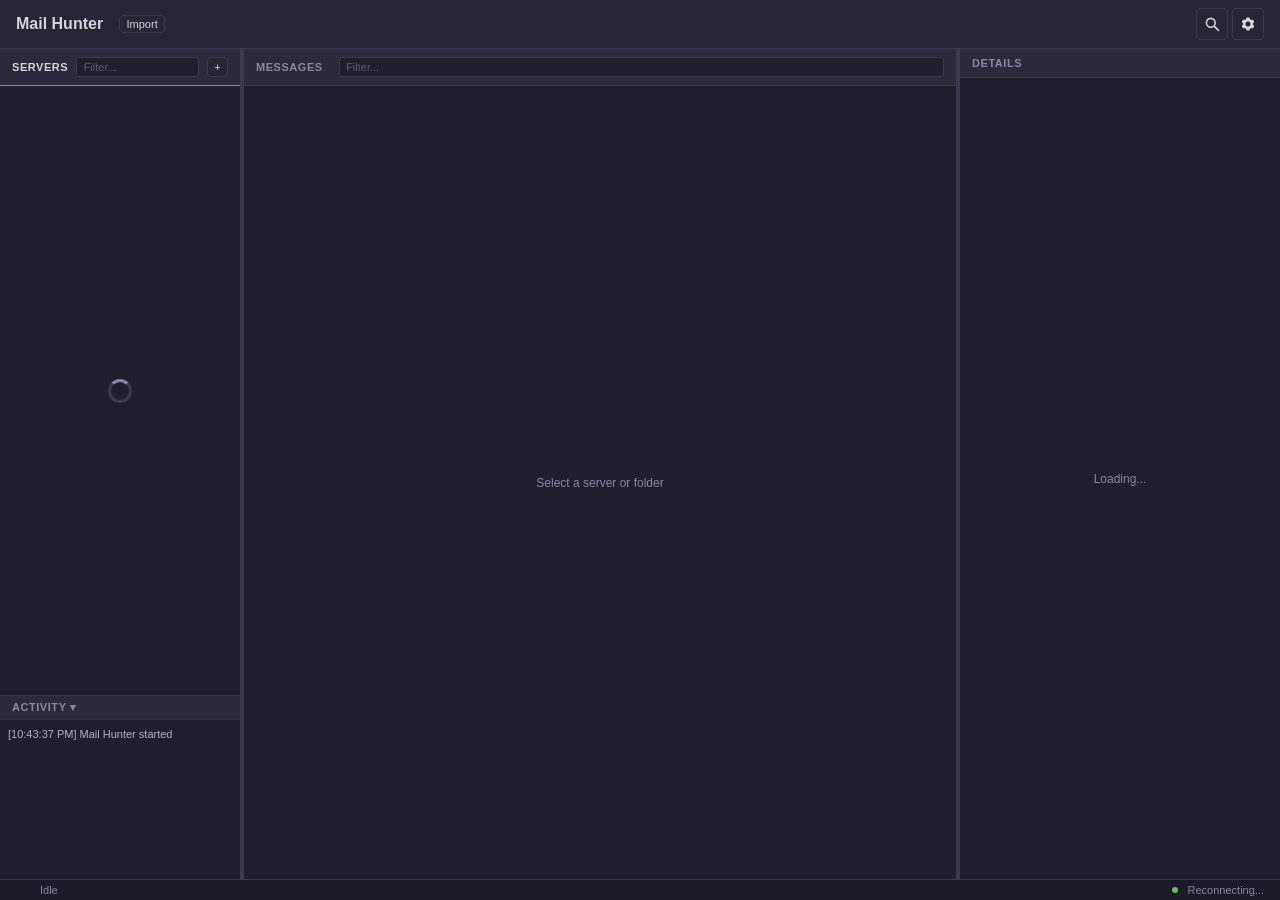
==== static/index.html @ abad1632 "Folder picker + move/copy UI - Folder picker modal for selecting archive destination - Move to / Cop" ====
<!DOCTYPE html>
<html lang="en">
<head>
    <meta charset="UTF-8">
    <meta name="viewport" content="width=device-width, initial-scale=1.0">
    <title>Mail Hunter</title>
    <link rel="stylesheet" href="/static/css/style.css">
</head>
<body>
    <div id="app">
        <!-- Toolbar -->
        <div id="toolbar">
            <h1>Mail Hunter</h1>
            <div class="toolbar-actions">
                <button class="btn btn-sm" id="btn-import" title="Import EML/MBOX">Import</button>
            </div>
            <div class="toolbar-spacer"></div>
            <div class="toolbar-icons">
                <button class="btn btn-icon" id="btn-search" title="Search">
                    <svg viewBox="0 0 20 20" fill="none" stroke="currentColor" stroke-width="2" stroke-linecap="round" stroke-linejoin="round">
                        <circle cx="8.5" cy="8.5" r="5.5"/>
                        <line x1="13" y1="13" x2="18" y2="18"/>
                    </svg>
                </button>
                <button class="btn btn-icon" id="btn-settings" title="Settings">
                    <svg viewBox="0 0 24 24" fill="currentColor">
                        <path fill-rule="evenodd" d="M11.078 2.25c-.917 0-1.699.663-1.85 1.567L9.05 4.889c-.02.12-.115.26-.297.348a7.493 7.493 0 0 0-.986.57c-.166.115-.334.126-.45.083L6.3 5.508a1.875 1.875 0 0 0-2.282.819l-.922 1.597a1.875 1.875 0 0 0 .432 2.385l.84.692c.095.078.17.229.154.43a7.598 7.598 0 0 0 0 1.139c.015.2-.059.352-.153.43l-.841.692a1.875 1.875 0 0 0-.432 2.385l.922 1.597a1.875 1.875 0 0 0 2.282.818l1.019-.382c.115-.043.283-.031.45.082.312.214.641.405.985.57.182.088.277.228.297.35l.178 1.071c.151.904.933 1.567 1.85 1.567h1.844c.916 0 1.699-.663 1.85-1.567l.178-1.072c.02-.12.114-.26.297-.349.344-.165.673-.356.985-.57.167-.114.335-.125.45-.082l1.02.382a1.875 1.875 0 0 0 2.28-.819l.923-1.597a1.875 1.875 0 0 0-.432-2.385l-.84-.692c-.095-.078-.17-.229-.154-.43a7.614 7.614 0 0 0 0-1.139c-.016-.2.059-.352.153-.43l.84-.692c.708-.582.891-1.59.433-2.385l-.922-1.597a1.875 1.875 0 0 0-2.282-.818l-1.02.382c-.114.043-.282.031-.449-.083a7.49 7.49 0 0 0-.985-.57c-.183-.087-.277-.227-.297-.348l-.179-1.072a1.875 1.875 0 0 0-1.85-1.567h-1.843zM12 15.75a3.75 3.75 0 1 0 0-7.5 3.75 3.75 0 0 0 0 7.5z" clip-rule="evenodd"/>
                    </svg>
                </button>
            </div>
        </div>

        <!-- Search panel (toggled) -->
        <div id="search-panel" class="search-panel hidden">
            <div class="search-row">
                <label class="search-label">From</label>
                <input type="text" class="search-input" id="search-from" placeholder="Sender name or address...">
                <label class="search-label">To</label>
                <input type="text" class="search-input" id="search-to" placeholder="Recipient...">
            </div>
            <div class="search-row">
                <label class="search-label">Subject</label>
                <input type="text" class="search-input" id="search-subject" placeholder="Subject...">
                <label class="search-label">Body</label>
                <input type="text" class="search-input" id="search-body" placeholder="Message text...">
            </div>
            <div class="search-row">
                <label class="search-label">Date</label>
                <input type="date" class="search-input search-input-sm" id="search-date-from">
                <span class="search-separator">&ndash;</span>
                <input type="date" class="search-input search-input-sm" id="search-date-to">
                <label class="search-label">Attachment</label>
                <input type="text" class="search-input search-input-sm" id="search-attachment" placeholder="filename...">
                <label class="search-label">Tag</label>
                <input type="text" class="search-input search-input-sm" id="search-tag" placeholder="tag1, tag2...">
            </div>
            <div class="search-row">
                <label class="search-label">Held</label>
                <input type="checkbox" id="search-held">
                <label class="search-label">Duplicates</label>
                <input type="checkbox" id="search-has-dups">
                <label class="search-label">Server</label>
                <select class="search-select" id="search-server">
                    <option value="">All servers</option>
                </select>
                <div class="search-actions">
                    <button class="btn btn-primary" id="search-go">Search</button>
                    <button class="btn" id="search-clear">Clear</button>
                    <button class="btn" id="search-save">Save</button>
                </div>
            </div>
            <div id="saved-searches" class="saved-searches"></div>
        </div>

        <!-- Panels -->
        <div id="panels">
            <!-- Left: mail servers -->
            <div id="server-panel">
                <div class="panel-header">
                    <span class="panel-title">Servers</span>
                    <input type="text" class="panel-filter" id="server-filter" placeholder="Filter...">
                    <button class="btn btn-sm archive-add-btn" id="btn-new-archive" title="New Archive">+</button>
                </div>
                <div class="panel-content" id="server-content" tabindex="0">
                    <div class="empty-state">
                        <span>No servers configured</span>
                        <span class="text-muted">Add one in Settings</span>
                    </div>
                </div>
                <div id="activity-log-toggle" class="activity-log-toggle">Activity &#x25BE;</div>
                <div id="activity-log">
                    <div id="activity-log-list"></div>
                </div>
            </div>

            <div class="panel-resize-handle" id="resize-left"></div>

            <!-- Middle: mail items -->
            <div id="mail-panel">
                <div class="panel-header">
                    <span class="panel-title" id="mail-panel-title">Messages</span>
                    <span class="text-muted" id="mail-count"></span>
                    <input type="text" class="panel-filter" id="mail-filter" placeholder="Filter...">
                </div>
                <div class="panel-content" id="mail-content" tabindex="0">
                    <div class="empty-state">
                        <span>Select a server or folder</span>
                    </div>
                </div>
            </div>

            <div class="panel-resize-handle" id="resize-right"></div>

            <!-- Right: details + tags -->
            <div id="detail-panel">
                <div class="panel-header">
                    <span class="panel-title">Details</span>
                </div>
                <div class="panel-content" id="detail-content" tabindex="0">
                    <div class="empty-state">
                        <span>Select a message</span>
                    </div>
                </div>
            </div>
        </div>

        <!-- Status bar -->
        <div id="status-bar">
            <div id="status-stats"></div>
            <div id="status-activity"></div>
            <div id="status-connection">
                <span class="status-dot"></span>
                <span>Ready</span>
            </div>
        </div>
    </div>

    <!-- Settings modal -->
    <div class="modal-overlay hidden" id="settings-modal">
        <div class="modal-dialog">
            <div class="settings-header">
                <span class="modal-title">Settings</span>
                <button class="btn-close" id="settings-close">&times;</button>
            </div>
            <div id="settings-content"></div>
        </div>
    </div>

    <!-- Import modal -->
    <div class="modal-overlay hidden" id="import-modal">
        <div class="modal-dialog">
            <div class="settings-header">
                <span class="modal-title">Import Mail</span>
                <button class="btn-close" id="import-close">&times;</button>
            </div>
            <div id="import-content">
                <div class="settings-section">
                    <div class="settings-row">
                        <div class="import-dropzone" id="import-dropzone">
                            <span class="text-muted">Drag &amp; drop files here, or click to browse</span>
                            <input type="file" id="import-file-input" multiple hidden>
                        </div>
                        <div id="import-file-list" class="import-file-list"></div>
                    </div>
                    <div class="settings-row">
                        <button class="btn btn-primary" id="import-go" disabled>Import</button>
                        <span class="text-muted" id="import-status"></span>
                    </div>
                </div>
            </div>
        </div>
    </div>

    <!-- Prompt dialog -->
    <div class="modal-overlay hidden" id="prompt-modal">
        <div class="modal-dialog modal-dialog-sm">
            <div class="settings-header">
                <span class="modal-title" id="prompt-title">Input</span>
            </div>
            <div class="confirm-body">
                <p id="prompt-message"></p>
                <input type="text" class="modal-input" id="prompt-input" style="width:100%">
                <div class="confirm-actions" style="margin-top:0.75rem">
                    <button class="btn btn-sm" id="prompt-cancel">Cancel</button>
                    <button class="btn btn-sm btn-primary" id="prompt-ok">Save</button>
                </div>
            </div>
        </div>
    </div>

    <!-- Confirm dialog -->
    <div class="modal-overlay hidden" id="confirm-modal">
        <div class="modal-dialog modal-dialog-sm">
            <div class="settings-header">
                <span class="modal-title" id="confirm-title">Confirm</span>
            </div>
            <div class="confirm-body">
                <p id="confirm-message"></p>
                <div class="confirm-actions">
                    <button class="btn btn-sm" id="confirm-cancel">Cancel</button>
                    <button class="btn btn-sm btn-danger" id="confirm-ok">Delete</button>
                </div>
            </div>
        </div>
    </div>

    <!-- Folder picker dialog -->
    <div class="modal-overlay hidden" id="folder-picker-modal">
        <div class="modal-dialog modal-dialog-sm">
            <div class="settings-header">
                <span class="modal-title" id="folder-picker-title">Select Folder</span>
                <button class="btn-close" id="folder-picker-close">&times;</button>
            </div>
            <div class="folder-picker-body">
                <div id="folder-picker-list" class="folder-picker-list"></div>
            </div>
        </div>
    </div>

    <!-- Message preview dialog -->
    <div class="modal-overlay hidden" id="preview-modal">
        <div class="modal-dialog modal-dialog-lg">
            <div class="settings-header">
                <span class="modal-title" id="preview-title"></span>
                <div class="preview-toggle hidden" id="preview-toggle">
                    <button class="btn btn-sm active" id="preview-btn-html">HTML</button>
                    <button class="btn btn-sm" id="preview-btn-text">Text</button>
                    <button class="btn btn-sm" id="preview-btn-raw">Raw</button>
                </div>
                <button class="btn-close" id="preview-close">&times;</button>
            </div>
            <div class="preview-headers" id="preview-headers"></div>
            <div class="preview-body hidden" id="preview-body"></div>
            <div class="preview-body preview-raw hidden" id="preview-raw"></div>
            <iframe class="preview-iframe hidden" id="preview-iframe" sandbox=""></iframe>
        </div>
    </div>

    <!-- About dialog -->
    <div id="about-modal" class="modal-overlay hidden">
        <div class="modal-dialog about-dialog">
            <div id="about-content"></div>
            <div class="modal-actions">
                <button class="btn" id="about-close">Close</button>
            </div>
        </div>
    </div>

    <!-- Drag-drop overlay -->
    <div id="drop-overlay" class="drop-overlay hidden">
        <div class="drop-overlay-label">Drop to import</div>
    </div>

    <script type="module" src="/static/js/app.js"></script>
</body>
</html>
---- static/css/style.css ----
*, *::before, *::after {
    box-sizing: border-box;
    margin: 0;
    padding: 0;
}

:root {
    /* Surfaces */
    --color-bg: #1e1e2e;
    --color-surface: #252536;
    --color-surface-raised: #2a2a3c;
    --color-surface-hover: #32324a;
    --color-surface-active: #2e2e42;

    /* Borders */
    --color-border: #3a3a4e;
    --color-border-subtle: #2e2e42;
    --color-border-hover: #5b8def;

    /* Text */
    --color-text: #d4d4d8;
    --color-text-muted: #8888a0;
    --color-text-secondary: #a0a0b8;
    --color-text-dim: #b0b0c8;
    --color-text-bright: #ffffff;
    --color-text-placeholder: #5a5a70;

    /* Interactive */
    --color-primary: #5b8def;
    --color-primary-hover: #7aa5ff;
    --color-selected: #2a3a5e;

    /* Status */
    --color-statusbar-bg: #1a1a28;
    --color-status-ok: #60c060;
    --color-status-warn: #e8c840;
    --color-status-error: #ff6b6b;
    /* Tags */
    --color-tag-bg: #1a2a3a;
    --color-tag-text: #60c0d0;

    /* Typography */
    --font-family: -apple-system, BlinkMacSystemFont, 'Segoe UI', Roboto, sans-serif;
    --font-size-base: 0.8125rem;
    --font-size-xs: 0.625rem;
    --font-size-sm: 0.6875rem;
    --font-size-md: 0.75rem;
    --font-size-lg: 0.9375rem;
    --font-size-xl: 1rem;
    --font-weight-normal: 400;
    --font-weight-semibold: 600;
    --font-weight-bold: 700;
}

body {
    font-family: var(--font-family);
    font-size: var(--font-size-base);
    background: var(--color-bg);
    color: var(--color-text);
    height: 100vh;
    overflow: hidden;
}

/* ── Layout ─────────────────────────────────────────── */

#app {
    display: flex;
    flex-direction: column;
    height: 100vh;
}

#toolbar {
    display: flex;
    align-items: center;
    gap: 1rem;
    padding: 0.5rem 1rem;
    background: var(--color-surface);
    border-bottom: 1px solid var(--color-border);
    flex-shrink: 0;
}

#toolbar h1 {
    font-size: var(--font-size-xl);
    font-weight: var(--font-weight-semibold);
    white-space: nowrap;
    cursor: pointer;
}

.toolbar-actions {
    display: flex;
    gap: 0.5rem;
}

.toolbar-spacer {
    flex: 1;
}

.toolbar-icons {
    display: flex;
    gap: 0.25rem;
    align-items: center;
}

.btn-icon.btn-active {
    background: transparent;
    border-color: var(--color-primary);
    color: var(--color-primary);
}

#panels {
    display: flex;
    flex: 1;
    overflow: hidden;
}

/* ── Panels ─────────────────────────────────────────── */

#server-panel {
    width: 240px;
    min-width: 180px;
    overflow: hidden;
    display: flex;
    flex-direction: column;
    flex-shrink: 0;
}

#mail-panel {
    flex: 1;
    overflow: hidden;
    display: flex;
    flex-direction: column;
    min-width: 200px;
}

#detail-panel {
    width: 320px;
    min-width: 240px;
    overflow: hidden;
    display: flex;
    flex-direction: column;
    flex-shrink: 0;
}

.panel-header {
    display: flex;
    align-items: center;
    gap: 0.5rem;
    padding: 0.5rem 0.75rem;
    font-size: var(--font-size-sm);
    font-weight: var(--font-weight-semibold);
    text-transform: uppercase;
    letter-spacing: 0.05em;
    color: var(--color-text-muted);
    background: var(--color-surface-raised);
    border-bottom: 1px solid var(--color-border);
    flex-shrink: 0;
}

.panel-header .panel-title {
    white-space: nowrap;
}

.panel-filter {
    flex: 1;
    min-width: 0;
    padding: 0.2rem 0.4rem;
    border: 1px solid var(--color-border);
    border-radius: 3px;
    background: var(--color-bg);
    color: var(--color-text);
    font-size: var(--font-size-sm);
    font-weight: var(--font-weight-normal);
}

.panel-filter::placeholder {
    color: var(--color-text-placeholder);
}

.panel-filter:focus {
    outline: none;
    border-color: var(--color-primary);
}

.panel-content {
    flex: 1;
    overflow-y: auto;
}

.panel-content:focus {
    outline: none;
}

.panel-focused > .panel-header {
    border-bottom-color: var(--color-primary);
    color: var(--color-text);
}

.archive-add-btn {
    padding: 0 0.4rem;
    font-size: 1rem;
    line-height: 1.2;
    flex-shrink: 0;
}

.archive-folder-btn {
    padding: 0 0.3rem;
    font-size: 0.75rem;
    line-height: 1;
    opacity: 0;
    transition: opacity 0.15s;
    flex-shrink: 0;
    margin-left: auto;
}

.server-item:hover .archive-folder-btn {
    opacity: 1;
}

/* ── Activity log ───────────────────────────────────── */

.activity-log-toggle {
    padding: 0.3rem 0.75rem;
    font-size: var(--font-size-sm);
    font-weight: var(--font-weight-semibold);
    text-transform: uppercase;
    letter-spacing: 0.05em;
    color: var(--color-text-muted);
    background: var(--color-surface-raised);
    border-top: 1px solid var(--color-border);
    cursor: pointer;
    flex-shrink: 0;
}

.activity-log-toggle:hover {
    color: var(--color-text);
}

#activity-log {
    display: flex;
    flex-direction: column;
    height: 160px;
    flex-shrink: 0;
    border-top: 1px solid var(--color-border-subtle);
    overflow: hidden;
}

#activity-log.collapsed {
    display: none;
}

#activity-log-list {
    flex: 1;
    overflow-y: auto;
    padding: 0.3rem 0.5rem;
    font-size: var(--font-size-sm);
}

.activity-entry {
    padding: 0.15rem 0;
    color: var(--color-text-dim);
    line-height: 1.35;
}

/* ── Resize handles ─────────────────────────────────── */

.panel-resize-handle {
    width: 4px;
    cursor: col-resize;
    background: var(--color-border);
    flex-shrink: 0;
}

.panel-resize-handle:hover,
.panel-resize-handle.dragging {
    background: var(--color-primary);
}

/* ── Status bar ─────────────────────────────────────── */

#status-bar {
    display: flex;
    align-items: center;
    gap: 1.5rem;
    padding: 0.25rem 1rem;
    background: var(--color-statusbar-bg);
    border-top: 1px solid var(--color-border);
    font-size: var(--font-size-sm);
    color: var(--color-text-muted);
    flex-shrink: 0;
}

#status-bar .status-dot {
    width: 6px;
    height: 6px;
    border-radius: 50%;
    background: var(--color-status-ok);
    display: inline-block;
}

#status-bar .status-dot.disconnected {
    background: var(--color-status-error);
}

#status-stats {
    display: flex;
    align-items: center;
    gap: 0.25rem;
    white-space: nowrap;
}

#status-stats strong {
    color: var(--color-text);
}

#status-activity {
    flex: 1;
    display: flex;
    align-items: center;
    gap: 0.5rem;
}

.status-idle {
    color: var(--color-text-muted);
}

.status-sync-text {
    color: var(--color-status-warn);
}

.status-cancel-btn {
    font-size: var(--font-size-xs);
    padding: 0.1rem 0.3rem;
}

#status-connection {
    display: flex;
    align-items: center;
    gap: 0.3rem;
}

/* ── Buttons ────────────────────────────────────────── */

.btn {
    padding: 0.35rem 0.75rem;
    border: 1px solid var(--color-border);
    border-radius: 4px;
    background: var(--color-surface);
    color: var(--color-text);
    font-size: var(--font-size-base);
    cursor: pointer;
    white-space: nowrap;
}

.btn:hover {
    background: var(--color-surface-hover);
    border-color: var(--color-border-hover);
}

.btn:disabled {
    opacity: 0.4;
    cursor: default;
    pointer-events: none;
}

.btn-primary {
    background: var(--btn-primary-bg, var(--color-primary));
    border-color: var(--color-primary);
    color: var(--btn-primary-text, #fff);
}

.btn-primary:hover {
    background: var(--btn-primary-bg-hover, var(--color-primary-hover));
    border-color: var(--color-primary-hover);
}

.btn-danger {
    background: var(--color-status-error);
    border-color: var(--color-status-error);
    color: #fff;
}

.btn-danger:hover {
    background: var(--color-status-error);
    border-color: var(--color-status-error);
    filter: brightness(1.2);
}

.btn-sm {
    padding: 0.15rem 0.4rem;
    font-size: var(--font-size-sm);
}

.btn-icon {
    display: flex;
    align-items: center;
    justify-content: center;
    width: 2rem;
    height: 2rem;
    padding: 0;
}

.btn-icon svg {
    width: 1rem;
    height: 1rem;
}

/* ── Server tree ────────────────────────────────────── */

.server-item {
    display: flex;
    align-items: flex-start;
    gap: 0.35rem;
    padding: 0.25rem 0.5rem;
    cursor: pointer;
}

.server-item:hover {
    background: var(--color-surface-active);
}

.server-item.selected {
    background: var(--color-selected);
}

.server-item.offline {
    opacity: 0.45;
}

.server-toggle {
    font-size: var(--font-size-xs);
    color: var(--color-text-muted);
    width: 0.75rem;
    flex-shrink: 0;
    cursor: pointer;
    text-align: center;
}

.server-toggle:hover {
    color: var(--color-text);
}

.server-toggle-spacer {
    width: 0.75rem;
    flex-shrink: 0;
}

.folder-toggle {
    font-size: var(--font-size-xs);
    color: var(--color-text-muted);
    width: 0.75rem;
    flex-shrink: 0;
    cursor: pointer;
    text-align: center;
    display: inline-block;
    margin-right: 0.15rem;
}

.folder-toggle:hover {
    color: var(--color-text);
}

.server-label {
    flex: 1;
    min-width: 0;
    overflow: hidden;
    text-overflow: ellipsis;
    white-space: nowrap;
}

.server-summary {
    display: block;
    font-size: var(--font-size-xs);
    color: var(--color-text-muted);
    white-space: nowrap;
}

.sync-badge {
    font-size: var(--font-size-xs);
    padding: 0.1rem 0.35rem;
    border-radius: 3px;
    background: var(--color-status-warn);
    color: #000;
    white-space: nowrap;
}

.cancelling-badge {
    background: var(--color-status-error);
    color: #fff;
}

.queued-badge {
    background: var(--color-primary);
    color: #fff;
    cursor: pointer;
}

.queued-badge:hover {
    filter: brightness(1.2);
}

.server-badge {
    font-size: var(--font-size-xs);
    padding: 0.1rem 0.35rem;
    border-radius: 3px;
    white-space: nowrap;
}

.server-badge.connected {
    background: #1a2a1a;
    color: var(--color-status-ok);
}

.server-badge.error {
    background: #3a2020;
    color: var(--color-status-error);
}

.folder-item {
    display: flex;
    align-items: center;
    gap: 0.35rem;
    padding: 0.2rem 0.5rem 0.2rem 1.5rem;
    cursor: pointer;
    font-size: var(--font-size-md);
    color: var(--color-text-secondary);
}

.folder-item:hover {
    background: var(--color-surface-active);
}

.folder-item.selected {
    background: var(--color-selected);
}

.folder-count {
    margin-left: auto;
    font-size: var(--font-size-xs);
    color: var(--color-text-muted);
}

/* ── Mail table ─────────────────────────────────────── */

.mail-table {
    width: 100%;
    border-collapse: collapse;
    table-layout: fixed;
}

.mail-table th {
    position: sticky;
    top: 0;
    background: var(--color-surface-raised);
    text-align: left;
    padding: 0.4rem 0.75rem;
    font-weight: var(--font-weight-semibold);
    font-size: var(--font-size-sm);
    text-transform: uppercase;
    letter-spacing: 0.03em;
    color: var(--color-text-muted);
    border-bottom: 1px solid var(--color-border);
    cursor: pointer;
    white-space: nowrap;
}

.col-resize-handle {
    position: absolute;
    right: -2px;
    top: 0;
    width: 5px;
    height: 100%;
    cursor: col-resize;
    z-index: 1;
}

.col-resize-handle:hover,
.col-resize-handle.dragging {
    background: var(--color-primary);
}

.mail-table th:hover {
    color: var(--color-text-dim);
}

.mail-table th.sort-active {
    color: var(--color-text);
}

.mail-table td {
    padding: 0.3rem 0.75rem;
    border-bottom: 1px solid var(--color-border-subtle);
    white-space: nowrap;
    overflow: hidden;
    text-overflow: ellipsis;
}

.mail-table {
    -webkit-user-select: none;
    user-select: none;
}

.mail-table tr:hover {
    background: var(--color-surface-active);
    cursor: pointer;
}

.mail-table tr.selected {
    background: var(--color-selected);
}

.mail-table tr.unread {
    font-weight: var(--font-weight-semibold);
}

.mail-table .col-check {
    text-align: center;
}

.mail-table .col-check input[type="checkbox"] {
    margin: 0;
    cursor: pointer;
}

.mail-table td.col-check {
    overflow: visible;
    text-overflow: clip;
}

.mail-table tr.held {
    background: rgba(255, 80, 80, 0.08);
}

.mail-table tr.held:hover {
    background: rgba(255, 80, 80, 0.14);
}

.mail-table tr.held.selected {
    background: rgba(255, 80, 80, 0.12);
}

.hold-indicator {
    color: var(--color-status-error);
    font-size: var(--font-size-xs);
    margin-right: 0.25rem;
    opacity: 0.8;
}

.hold-badge {
    font-size: var(--font-size-xs);
    font-weight: var(--font-weight-semibold);
    padding: 0.1rem 0.4rem;
    border-radius: 3px;
    background: rgba(255, 107, 107, 0.15);
    color: var(--color-status-error);
    letter-spacing: 0.03em;
    vertical-align: middle;
    margin-left: 0.4rem;
}

.dup-indicator {
    color: var(--color-status-warn);
    font-size: var(--font-size-xs);
    margin-right: 0.25rem;
    opacity: 0.8;
}

.dup-badge {
    font-size: var(--font-size-xs);
    font-weight: var(--font-weight-semibold);
    padding: 0.1rem 0.4rem;
    border-radius: 3px;
    background: rgba(232, 200, 64, 0.15);
    color: var(--color-status-warn);
    letter-spacing: 0.03em;
    vertical-align: middle;
    margin-left: 0.4rem;
}

.mail-table .col-size {
    text-align: right;
}

.mail-table .col-attachments {
    text-align: center;
}

.sort-indicator { display: inline-flex; align-items: center; margin-left: 0.25rem; vertical-align: middle; }

.paging-bar { display: flex; align-items: center; justify-content: center; gap: 0.5rem; padding: 0.35rem 0.75rem; border-top: 1px solid var(--color-border); background: var(--color-surface-raised); flex-shrink: 0; }
.paging-info { font-size: var(--font-size-sm); color: var(--color-text); font-weight: var(--font-weight-semibold); }
.paging-total { font-size: var(--font-size-sm); color: var(--color-text-muted); margin-left: 0.25rem; }

/* ── Detail panel ───────────────────────────────────── */

.detail-section {
    padding: 0.75rem;
    border-bottom: 1px solid var(--color-border-subtle);
}

.detail-section:last-child {
    border-bottom: none;
}

.detail-section h3 {
    font-size: var(--font-size-sm);
    font-weight: var(--font-weight-semibold);
    text-transform: uppercase;
    letter-spacing: 0.03em;
    color: var(--color-text-muted);
    margin-bottom: 0.5rem;
}

.detail-btn-group {
    display: flex;
    gap: 0.5rem;
    flex-wrap: wrap;
}

.detail-subject {
    font-size: var(--font-size-lg);
    font-weight: var(--font-weight-semibold);
    word-break: break-word;
    line-height: 1.3;
}

.detail-location {
    font-size: var(--font-size-sm);
    color: var(--color-text-muted);
    margin-top: 0.25rem;
}

.breadcrumb-link {
    cursor: pointer;
    color: var(--color-text-muted);
}

.breadcrumb-link:hover {
    color: var(--color-primary);
}

.detail-field {
    display: flex;
    gap: 0.75rem;
    padding: 0.2rem 0;
}

.detail-field .label {
    color: var(--color-text-muted);
    width: 5rem;
    flex-shrink: 0;
}

.detail-field .value {
    color: var(--color-text);
    word-break: break-all;
}

/* ── Multi-select detail ────────────────────────────── */

.multi-select-header {
    font-size: var(--font-size-lg);
    font-weight: var(--font-weight-semibold);
    word-break: break-word;
    line-height: 1.3;
}

.multi-select-size {
    font-size: var(--font-size-sm);
    color: var(--color-text-muted);
    margin-top: 0.25rem;
}

.multi-select-list {
    max-height: 200px;
    overflow-y: auto;
    display: flex;
    flex-direction: column;
    gap: 0.15rem;
}

.multi-select-item {
    font-size: var(--font-size-sm);
    padding: 0.2rem 0;
    border-bottom: 1px solid var(--color-border-subtle);
    line-height: 1.3;
}

.multi-select-item .ms-subject {
    color: var(--color-text);
    overflow: hidden;
    text-overflow: ellipsis;
    white-space: nowrap;
}

.multi-select-item .ms-from {
    color: var(--color-text-muted);
    font-size: var(--font-size-xs);
}

/* ── Tags ───────────────────────────────────────────── */

.tag-list {
    display: flex;
    flex-wrap: wrap;
    gap: 0.3rem;
}

.tag {
    font-size: var(--font-size-sm);
    padding: 0.15rem 0.5rem;
    border-radius: 3px;
    background: var(--color-tag-bg);
    color: var(--color-tag-text);
    display: flex;
    align-items: center;
    gap: 0.25rem;
}

.tag .tag-remove {
    cursor: pointer;
    opacity: 0.6;
    font-size: var(--font-size-xs);
}

.tag .tag-remove:hover {
    opacity: 1;
}

.tag-input-row {
    display: flex;
    gap: 0.3rem;
    margin-top: 0.4rem;
}

.tag-input {
    flex: 1;
    padding: 0.2rem 0.4rem;
    border: 1px solid var(--color-border);
    border-radius: 3px;
    background: var(--color-bg);
    color: var(--color-text);
    font-size: var(--font-size-sm);
}

.tag-input:focus {
    outline: none;
    border-color: var(--color-primary);
}

.tag-input::placeholder {
    color: var(--color-text-placeholder);
}

/* ── Attachments ────────────────────────────────────── */

.attachment-list {
    display: flex;
    flex-direction: column;
    gap: 0.25rem;
}

.attachment-item {
    display: flex;
    align-items: center;
    gap: 0.35rem;
    padding: 0.2rem 0.4rem;
    border-radius: 3px;
    font-size: var(--font-size-md);
    color: var(--color-text-secondary);
    cursor: pointer;
    min-width: 0;
}

.attachment-item .attachment-name {
    overflow: hidden;
    text-overflow: ellipsis;
    white-space: nowrap;
    min-width: 0;
}

.attachment-item:hover {
    background: var(--color-surface-hover);
}

.attachment-size {
    margin-left: auto;
    font-size: var(--font-size-xs);
    color: var(--color-text-muted);
    white-space: nowrap;
    flex-shrink: 0;
}

/* ── Empty states ───────────────────────────────────── */

.empty-state {
    display: flex;
    flex-direction: column;
    align-items: center;
    justify-content: center;
    height: 100%;
    color: var(--color-text-muted);
    font-size: var(--font-size-md);
    gap: 0.5rem;
    padding: 2rem;
    text-align: center;
}

.spinner {
    width: 24px;
    height: 24px;
    border: 3px solid var(--color-border);
    border-top-color: var(--color-accent);
    border-radius: 50%;
    animation: spin 0.8s linear infinite;
}

@keyframes spin {
    to { transform: rotate(360deg); }
}

/* ── Modal ──────────────────────────────────────────── */

.modal-overlay {
    position: fixed;
    inset: 0;
    background: rgba(0, 0, 0, 0.7);
    display: flex;
    align-items: center;
    justify-content: center;
    z-index: 100;
}

.modal-overlay.hidden {
    display: none;
}

.modal-dialog {
    background: var(--color-surface);
    border: 1px solid var(--color-border);
    border-radius: 6px;
    padding: 1.25rem;
    width: 400px;
    max-width: 90vw;
    display: flex;
    flex-direction: column;
    gap: 0.75rem;
}

.modal-title {
    font-size: var(--font-size-lg);
    font-weight: var(--font-weight-semibold);
    color: var(--color-text-bright);
}

.modal-field {
    display: flex;
    flex-direction: column;
    gap: 0.25rem;
}

.modal-label {
    font-size: var(--font-size-sm);
    font-weight: var(--font-weight-semibold);
    color: var(--color-text-muted);
}

.modal-input {
    padding: 0.4rem 0.5rem;
    border: 1px solid var(--color-border);
    border-radius: 3px;
    background: var(--color-bg);
    color: var(--color-text);
    font-size: var(--font-size-base);
}

.modal-input:focus {
    outline: none;
    border-color: var(--color-primary);
}

.modal-actions {
    display: flex;
    justify-content: flex-end;
    gap: 0.5rem;
    margin-top: 0.25rem;
}

/* ── Search panel ───────────────────────────────────── */

.search-panel {
    padding: 0.5rem 1rem;
    background: var(--color-surface);
    border-bottom: 1px solid var(--color-border);
    display: flex;
    flex-direction: column;
    gap: 0.4rem;
    flex-shrink: 0;
}

.search-row {
    display: flex;
    align-items: center;
    gap: 0.5rem;
}

.search-input,
.search-select {
    padding: 0.3rem 0.5rem;
    border: 1px solid var(--color-border);
    border-radius: 3px;
    background: var(--color-bg);
    color: var(--color-text);
    font-size: var(--font-size-base);
}

.search-input {
    flex: 1;
}

.search-input-sm {
    flex: 0 1 8rem;
}

.search-input:focus,
.search-select:focus {
    outline: none;
    border-color: var(--color-primary);
}

.search-input::placeholder {
    color: var(--color-text-placeholder);
}

.search-label {
    font-size: var(--font-size-sm);
    font-weight: var(--font-weight-semibold);
    color: var(--color-text-muted);
    width: 5rem;
    text-align: right;
    flex-shrink: 0;
}

.search-separator {
    color: var(--color-text-muted);
}

.search-actions {
    display: flex;
    gap: 0.4rem;
    margin-left: auto;
}

.saved-searches {
    display: flex;
    flex-wrap: wrap;
    gap: 0.3rem;
    padding: 0 1rem 0.4rem;
}

.saved-searches:empty {
    display: none;
}

.saved-search-item {
    font-size: var(--font-size-sm);
    padding: 0.15rem 0.5rem;
    border-radius: 3px;
    background: var(--color-tag-bg);
    color: var(--color-tag-text);
    display: inline-flex;
    align-items: center;
    gap: 0.25rem;
    cursor: pointer;
}

.saved-search-item:hover {
    filter: brightness(1.2);
}

.saved-search-name {
    cursor: pointer;
}

.saved-search-delete {
    cursor: pointer;
    opacity: 0.6;
    font-size: var(--font-size-xs);
}

.saved-search-delete:hover {
    opacity: 1;
}

/* ── Confirm dialog ────────────────────────────────── */

.modal-dialog-sm {
    width: 340px;
}

.modal-dialog-lg {
    width: 90vw;
    height: 90vh;
    max-width: none;
    max-height: none;
    display: flex;
    flex-direction: column;
}

.preview-toggle {
    display: flex;
    gap: 0.25rem;
    margin-left: auto;
    margin-right: 0.5rem;
}

.preview-toggle button.active {
    background: var(--btn-primary-bg, var(--color-primary));
    border-color: var(--color-primary);
    color: var(--btn-primary-text, #fff);
}

.preview-headers {
    padding: 0.5rem 1rem;
    border-bottom: 1px solid var(--color-border-subtle);
    flex-shrink: 0;
    font-size: var(--font-size-sm);
    display: grid;
    grid-template-columns: auto 1fr;
    gap: 0.15rem 0.75rem;
}

.preview-headers .label {
    color: var(--color-text-muted);
    text-align: right;
}

.preview-headers .value {
    color: var(--color-text);
    word-break: break-all;
}

.preview-body {
    padding: 1rem;
    font-size: var(--font-size-md);
    color: var(--color-text-dim);
    line-height: 1.6;
    white-space: pre-wrap;
    overflow-y: auto;
    flex: 1;
    min-height: 0;
}

.preview-raw {
    font-family: monospace;
    font-size: var(--font-size-xs);
    line-height: 1.4;
}

.preview-iframe {
    width: 100%;
    flex: 1;
    border: none;
    background: #fff;
    min-height: 0;
}

.confirm-body {
    padding-top: 0.5rem;
}

.confirm-body p {
    margin: 0 0 1rem;
    color: var(--color-text);
    font-size: var(--font-size-sm);
}

.confirm-actions {
    display: flex;
    gap: 0.4rem;
    justify-content: flex-end;
}

/* ── Folder picker modal ───────────────────────────── */

.folder-picker-body {
    padding-top: 0.5rem;
}

.folder-picker-list {
    max-height: 300px;
    overflow-y: auto;
}

.folder-picker-group {
    margin-bottom: 0.5rem;
}

.folder-picker-group-label {
    font-size: var(--font-size-sm);
    font-weight: var(--font-weight-semibold);
    color: var(--color-text-muted);
    padding: 0.25rem 0.5rem;
    text-transform: uppercase;
    letter-spacing: 0.03em;
}

.folder-picker-item {
    padding: 0.35rem 0.5rem 0.35rem 1.5rem;
    font-size: var(--font-size-sm);
    color: var(--color-text);
    cursor: pointer;
    border-radius: var(--border-radius);
}

.folder-picker-item:hover {
    background: var(--color-surface-hover);
}

.folder-picker-empty {
    padding: 1rem;
    text-align: center;
    color: var(--color-text-muted);
    font-size: var(--font-size-sm);
}

/* ── Settings modal ────────────────────────────────── */

#settings-modal .modal-dialog {
    width: 480px;
    max-height: 85vh;
}

#settings-content {
    flex: 1;
    overflow-y: auto;
    min-height: 0;
}

.settings-header {
    display: flex;
    align-items: center;
    justify-content: space-between;
    margin-bottom: 0.5rem;
}

.settings-header .btn-close {
    font-size: var(--font-size-lg);
    background: none;
    border: none;
    color: var(--color-text-muted);
    cursor: pointer;
    padding: 0.2rem 0.5rem;
}

.settings-header .btn-close:hover {
    color: var(--color-text);
}

.settings-section {
    padding: 0.75rem 0;
    border-bottom: 1px solid var(--color-border-subtle);
}

.settings-section:last-child {
    border-bottom: none;
}

.settings-section-title {
    font-size: var(--font-size-sm);
    font-weight: var(--font-weight-semibold);
    text-transform: uppercase;
    letter-spacing: 0.03em;
    color: var(--color-text-muted);
    margin-bottom: 0.5rem;
}

.settings-row {
    display: flex;
    flex-direction: column;
    gap: 0.25rem;
}

.settings-inline {
    display: flex;
    gap: 0.35rem;
    align-items: center;
}

.settings-inline .modal-input {
    flex: 1;
}

.settings-inline select {
    padding: 0.4rem 0.5rem;
    border: 1px solid var(--color-border);
    border-radius: 3px;
    background: var(--color-bg);
    color: var(--color-text);
    font-size: var(--font-size-base);
}

.settings-inline select:focus {
    outline: none;
    border-color: var(--color-primary);
}

.settings-servers-table {
    width: 100%;
    border-collapse: collapse;
    font-size: var(--font-size-sm);
    table-layout: fixed;
}

.settings-servers-table th {
    text-align: left;
    padding: 0.3rem 0.5rem;
    font-weight: var(--font-weight-semibold);
    color: var(--color-text-muted);
    border-bottom: 1px solid var(--color-border);
}

.settings-servers-table td {
    padding: 0.3rem 0.5rem;
    border-bottom: 1px solid var(--color-border-subtle);
    vertical-align: middle;
    overflow: hidden;
    text-overflow: ellipsis;
    white-space: nowrap;
}

.settings-server-actions {
    white-space: nowrap;
    text-align: right;
    overflow: visible;
    text-overflow: clip;
}

.settings-server-form {
    margin-top: 0.75rem;
    padding: 0.75rem;
    border: 1px solid var(--color-border);
    border-radius: 4px;
    background: var(--color-surface-raised);
}

.settings-server-form-fields {
    display: grid;
    grid-template-columns: 1fr 1fr;
    gap: 0.35rem;
    margin-bottom: 0.5rem;
}

.settings-server-form-fields .modal-input-full {
    grid-column: 1 / -1;
}

.settings-auto-sync-row {
    grid-column: 1 / -1;
    display: flex;
    align-items: center;
    gap: 1rem;
}

.settings-checkbox {
    display: flex;
    align-items: center;
    gap: 0.35rem;
    font-size: 0.85rem;
    color: var(--color-text);
    cursor: pointer;
}

.settings-interval {
    display: flex;
    align-items: center;
    gap: 0.35rem;
    font-size: 0.85rem;
    color: var(--color-text);
}

.modal-input-narrow {
    width: 4rem;
    text-align: center;
}

.settings-server-form-actions {
    display: flex;
    gap: 0.3rem;
    justify-content: flex-end;
}

.settings-hint {
    display: block;
    font-size: 0.75rem;
    color: var(--color-text-muted);
    margin-top: 0.25rem;
}

/* ── Import dropzone ───────────────────────────────── */

.import-dropzone {
    border: 2px dashed var(--color-border);
    border-radius: 6px;
    padding: 1.5rem;
    text-align: center;
    cursor: pointer;
    transition: border-color 0.15s, background 0.15s;
}

.import-dropzone:hover,
.import-dropzone.drag-over {
    border-color: var(--color-primary);
    background: var(--color-surface-hover);
}

.import-file-list {
    margin-top: 0.5rem;
    font-size: var(--font-size-sm);
}

.import-file-item {
    display: flex;
    justify-content: space-between;
    align-items: center;
    padding: 0.2rem 0;
    color: var(--color-text);
}

.import-file-item .remove {
    cursor: pointer;
    color: var(--color-text-muted);
    margin-left: 0.5rem;
}

.import-file-item .remove:hover {
    color: var(--color-status-error);
}

.import-address-list {
    display: flex;
    flex-direction: column;
    gap: 0.25rem;
}

.import-address-item {
    display: flex;
    align-items: center;
    gap: 0.4rem;
    padding: 0.25rem 0;
    font-size: var(--font-size-sm);
    cursor: pointer;
}

.import-address-item input[type="checkbox"] {
    margin: 0;
}

.attachment-link {
    color: var(--color-primary);
    text-decoration: none;
}

.attachment-link:hover {
    text-decoration: underline;
}

/* ── Status dot ────────────────────────────────────── */

.status-dot {
    display: inline-block;
    width: 8px;
    height: 8px;
    border-radius: 50%;
    background: var(--color-text-muted);
    margin-right: 0.3rem;
}

.status-dot.connected {
    background: var(--color-status-ok);
}

/* ── Drop overlay ──────────────────────────────────── */

.drop-overlay {
    position: fixed;
    inset: 0;
    z-index: 9999;
    background: rgba(0, 0, 0, 0.6);
    display: flex;
    align-items: center;
    justify-content: center;
    pointer-events: none;
}

.drop-overlay-label {
    font-size: 1.5rem;
    color: #fff;
    border: 3px dashed var(--color-primary);
    border-radius: 12px;
    padding: 2rem 3rem;
    background: var(--color-surface);
}

/* ── About dialog ──────────────────────────────────── */

.about-dialog {
    max-width: 400px;
}

.about-info {
    text-align: center;
    padding: 1.5rem 0 0.5rem;
}

.about-version {
    font-size: var(--font-size-lg);
    font-weight: var(--font-weight-bold);
    color: var(--color-text-bright);
    margin-bottom: 0.5rem;
}

.about-desc {
    font-size: var(--font-size-sm);
    color: var(--color-text-dim);
    margin-bottom: 0.75rem;
    line-height: 1.4;
}

.about-links {
    margin-bottom: 0.5rem;
}

.about-links a,
.about-copyright a {
    color: var(--color-primary);
    text-decoration: none;
}

.about-links a:hover,
.about-copyright a:hover {
    text-decoration: underline;
}

.about-copyright {
    font-size: var(--font-size-xs);
    color: var(--color-text-muted);
}

/* ── Stats cards ───────────────────────────────────── */

.stats-grid {
    display: grid;
    grid-template-columns: 1fr 1fr;
    gap: 0.5rem;
}

.stat-card {
    border: 1px solid var(--color-border);
    border-radius: 4px;
    padding: 0.6rem 0.75rem;
    text-align: center;
}

.stat-card .stat-value {
    font-size: 1.25rem;
    font-weight: var(--font-weight-bold);
    color: var(--color-text-bright);
    line-height: 1.2;
}

.stat-card .stat-label {
    font-size: var(--font-size-xs);
    text-transform: uppercase;
    letter-spacing: 0.05em;
    color: var(--color-text-muted);
    margin-top: 0.15rem;
}

.system-status {
    display: flex;
    align-items: center;
    gap: 0.4rem;
    font-size: var(--font-size-sm);
}

.system-status .status-dot {
    width: 6px;
    height: 6px;
    border-radius: 50%;
    display: inline-block;
    flex-shrink: 0;
}

.system-status .status-dot.idle {
    background: var(--color-status-ok);
}

.system-status .status-dot.syncing {
    background: var(--color-status-warn);
}

.server-stats-table {
    width: 100%;
    border-collapse: collapse;
    font-size: var(--font-size-sm);
    table-layout: fixed;
}

.server-stats-table th {
    text-align: left;
    padding: 0.3rem 0.5rem;
    font-weight: var(--font-weight-semibold);
    color: var(--color-text-muted);
    border-bottom: 1px solid var(--color-border);
}

.server-stats-table td {
    padding: 0.3rem 0.5rem;
    border-bottom: 1px solid var(--color-border-subtle);
    overflow: hidden;
    text-overflow: ellipsis;
    white-space: nowrap;
}

.server-stats-link {
    color: var(--color-primary);
    cursor: pointer;
    text-decoration: none;
}

.server-stats-link:hover {
    text-decoration: underline;
}

/* ── Utility ────────────────────────────────────────── */

.hidden {
    display: none !important;
}

.text-muted {
    color: var(--color-text-muted);
}
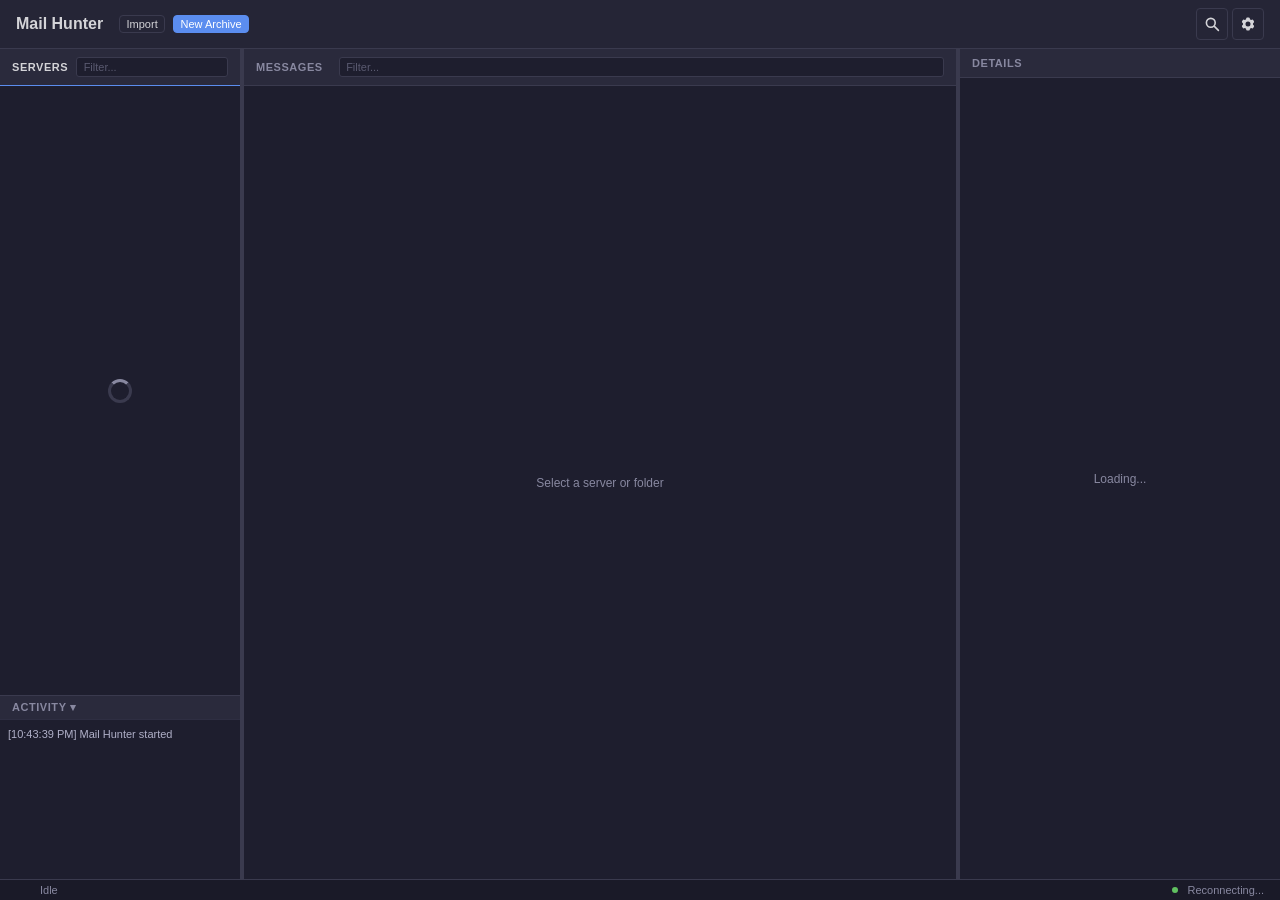
==== commit 4834b851: "Move New Archive button to toolbar Primary button next to Import in the page header, not hidden in t" ====
--- a/static/index.html
+++ b/static/index.html
@@ -13,6 +13,7 @@
             <h1>Mail Hunter</h1>
             <div class="toolbar-actions">
                 <button class="btn btn-sm" id="btn-import" title="Import EML/MBOX">Import</button>
+                <button class="btn btn-sm btn-primary" id="btn-new-archive" title="New Archive">New Archive</button>
             </div>
             <div class="toolbar-spacer"></div>
             <div class="toolbar-icons">
@@ -79,7 +80,6 @@
                 <div class="panel-header">
                     <span class="panel-title">Servers</span>
                     <input type="text" class="panel-filter" id="server-filter" placeholder="Filter...">
-                    <button class="btn btn-sm archive-add-btn" id="btn-new-archive" title="New Archive">+</button>
                 </div>
                 <div class="panel-content" id="server-content" tabindex="0">
                     <div class="empty-state">
--- a/static/css/style.css
+++ b/static/css/style.css
@@ -195,13 +195,6 @@
     color: var(--color-text);
 }
 
-.archive-add-btn {
-    padding: 0 0.4rem;
-    font-size: 1rem;
-    line-height: 1.2;
-    flex-shrink: 0;
-}
-
 .archive-folder-btn {
     padding: 0 0.3rem;
     font-size: 0.75rem;
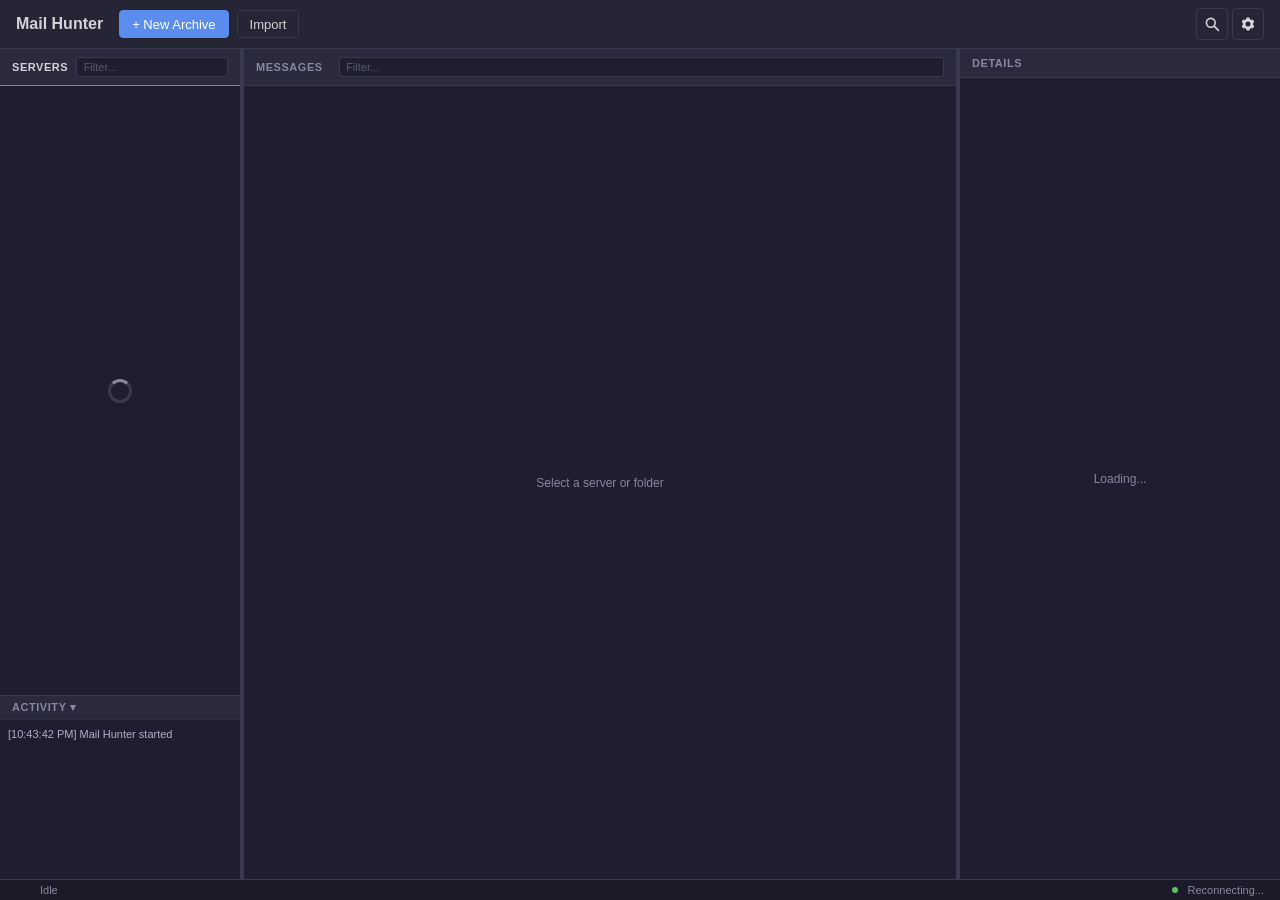
==== commit e250eef8: "Make toolbar buttons match File Hunter style New Archive is now a full-size primary button with + pr" ====
--- a/static/index.html
+++ b/static/index.html
@@ -12,8 +12,8 @@
         <div id="toolbar">
             <h1>Mail Hunter</h1>
             <div class="toolbar-actions">
-                <button class="btn btn-sm" id="btn-import" title="Import EML/MBOX">Import</button>
-                <button class="btn btn-sm btn-primary" id="btn-new-archive" title="New Archive">New Archive</button>
+                <button class="btn btn-primary" id="btn-new-archive">+ New Archive</button>
+                <button class="btn" id="btn-import">Import</button>
             </div>
             <div class="toolbar-spacer"></div>
             <div class="toolbar-icons">
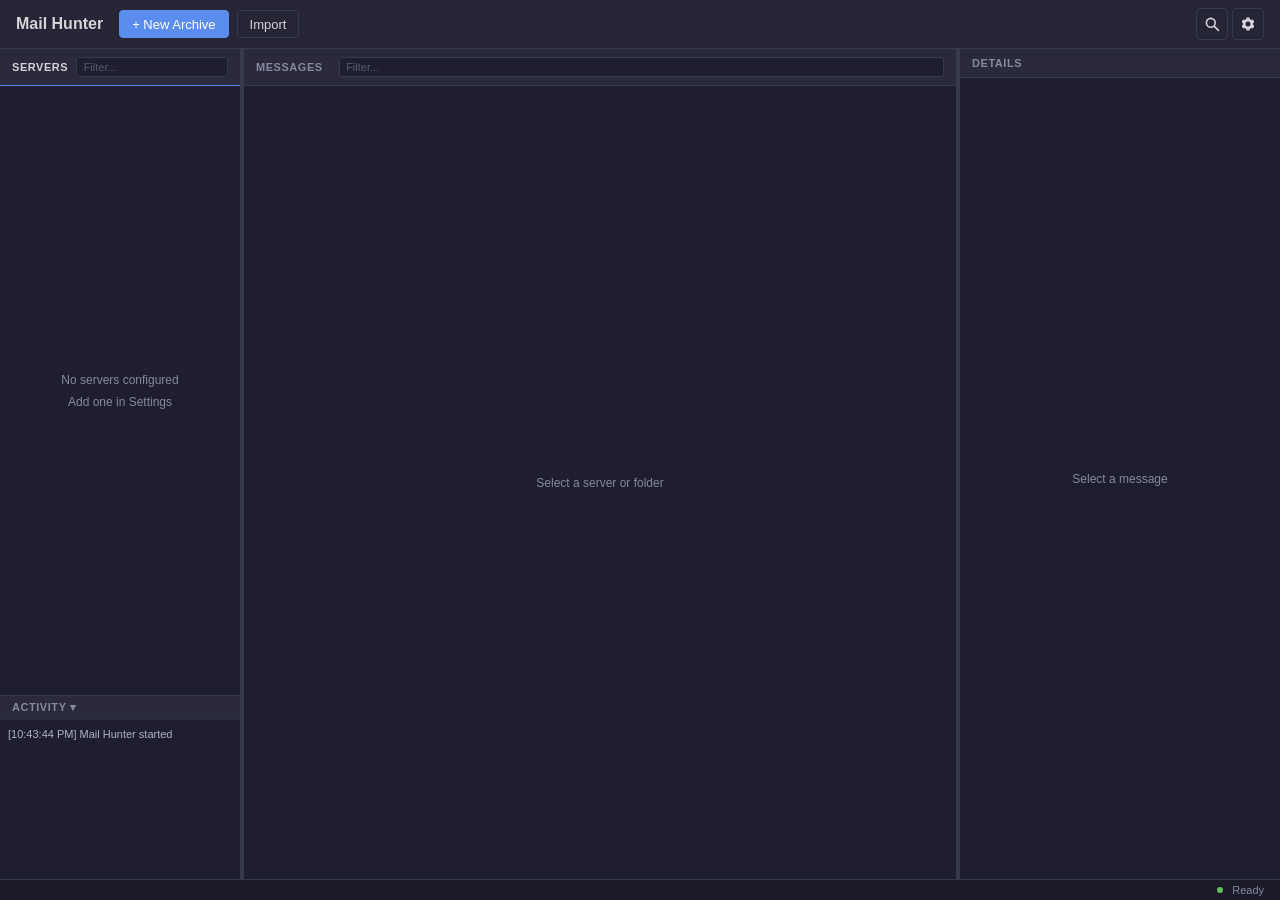
==== commit 3a1b552b: "Add authentication — login, setup, user management, session tokens First launch shows account setup " ====
--- a/static/index.html
+++ b/static/index.html
@@ -7,6 +7,7 @@
     <link rel="stylesheet" href="/static/css/style.css">
 </head>
 <body>
+    <div id="login-screen" class="hidden"></div>
     <div id="app">
         <!-- Toolbar -->
         <div id="toolbar">
--- a/static/css/style.css
+++ b/static/css/style.css
@@ -195,20 +195,6 @@
     color: var(--color-text);
 }
 
-.archive-folder-btn {
-    padding: 0 0.3rem;
-    font-size: 0.75rem;
-    line-height: 1;
-    opacity: 0;
-    transition: opacity 0.15s;
-    flex-shrink: 0;
-    margin-left: auto;
-}
-
-.server-item:hover .archive-folder-btn {
-    opacity: 1;
-}
-
 /* ── Activity log ───────────────────────────────────── */
 
 .activity-log-toggle {
@@ -764,8 +750,6 @@
 }
 
 .multi-select-list {
-    max-height: 200px;
-    overflow-y: auto;
     display: flex;
     flex-direction: column;
     gap: 0.15rem;
@@ -1634,3 +1618,110 @@
 .text-muted {
     color: var(--color-text-muted);
 }
+
+/* ── Login screen ──────────────────────────────────── */
+
+#login-screen {
+    position: fixed;
+    inset: 0;
+    display: flex;
+    align-items: center;
+    justify-content: center;
+    background: var(--color-bg);
+    z-index: 10000;
+}
+
+.login-card {
+    width: 340px;
+    padding: 2rem;
+    background: var(--color-surface);
+    border: 1px solid var(--color-border);
+    border-radius: 6px;
+}
+
+.login-title {
+    font-size: 1.25rem;
+    font-weight: 600;
+    color: var(--color-text);
+    margin-bottom: 0.25rem;
+}
+
+.login-subtitle {
+    color: var(--color-text-muted);
+    font-size: 0.85rem;
+    margin-bottom: 1rem;
+}
+
+.login-field {
+    margin-bottom: 0.75rem;
+}
+
+.login-label {
+    display: block;
+    font-size: 0.8rem;
+    color: var(--color-text-muted);
+    margin-bottom: 0.2rem;
+}
+
+.login-error {
+    color: var(--color-status-error);
+    font-size: 0.8rem;
+    margin-bottom: 0.5rem;
+}
+
+.login-btn {
+    width: 100%;
+    margin-top: 0.5rem;
+}
+
+.login-theme-row {
+    margin-top: 1rem;
+    display: flex;
+    align-items: center;
+    gap: 0.5rem;
+}
+
+.login-theme-row .login-label {
+    margin-bottom: 0;
+}
+
+/* ── Settings users table ──────────────────────────── */
+
+.settings-users-table {
+    width: 100%;
+    border-collapse: collapse;
+    font-size: 0.85rem;
+    margin-bottom: 0.25rem;
+}
+
+.settings-users-table th,
+.settings-users-table td {
+    text-align: left;
+    padding: 0.3rem 0.5rem;
+    border-bottom: 1px solid var(--color-border);
+}
+
+.settings-users-table th {
+    color: var(--color-text-muted);
+    font-weight: 500;
+}
+
+.settings-user-actions {
+    text-align: right;
+    white-space: nowrap;
+}
+
+.settings-user-actions .btn {
+    margin-left: 0.25rem;
+}
+
+.settings-footer {
+    border-top: 1px solid var(--color-border);
+    padding-top: 0.75rem;
+    margin-top: 0.5rem;
+}
+
+.settings-btn-logout {
+    color: var(--color-status-error);
+    border-color: var(--color-status-error);
+}
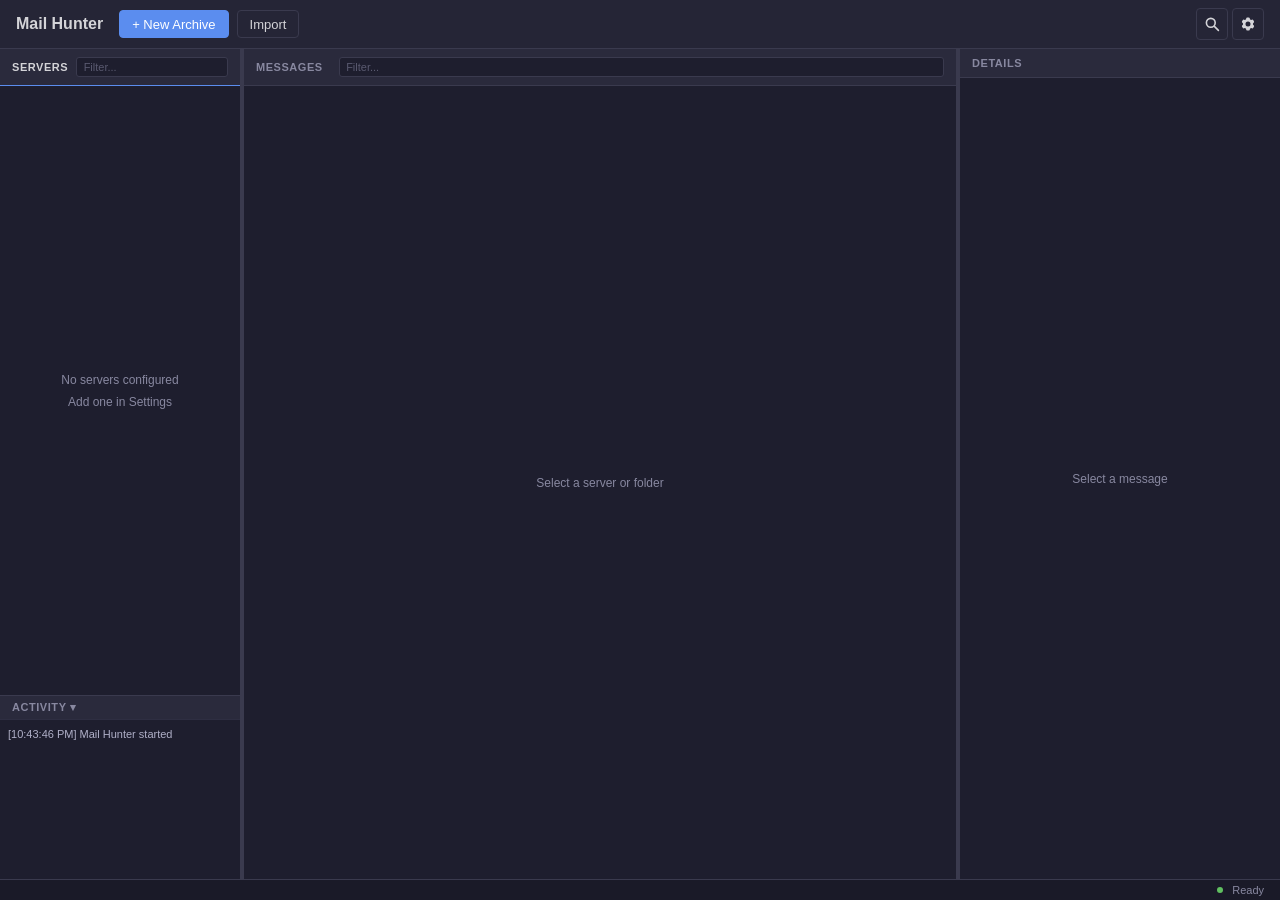
==== commit abca66f1: "Validate search dates: block search on invalid dates, show error message" ====
--- a/static/index.html
+++ b/static/index.html
@@ -71,6 +71,7 @@
                     <button class="btn" id="search-save">Save</button>
                 </div>
             </div>
+            <p class="search-error hidden" id="search-error"></p>
             <div id="saved-searches" class="saved-searches"></div>
         </div>
 
--- a/static/css/style.css
+++ b/static/css/style.css
@@ -38,6 +38,27 @@
     /* Tags */
     --color-tag-bg: #1a2a3a;
     --color-tag-text: #60c0d0;
+
+    /* Badges */
+    --color-scan-bg: rgba(232, 200, 64, 0.15);
+    --color-scan-text: var(--color-status-warn);
+    --color-dup-bg: rgba(232, 200, 64, 0.15);
+    --color-dup-text: var(--color-status-warn);
+    --color-border-card: var(--color-border);
+
+    /* Effects (none by default — themes add them) */
+    --text-glow: none;
+    --scanline-opacity: 0;
+    --title-letter-spacing: normal;
+    --title-text-transform: none;
+    --title-glow: none;
+    --glow-primary: none;
+    --glow-primary-hover: none;
+    --glow-focus: none;
+    --glow-modal: none;
+    --glow-stat: none;
+    --glow-status-dot: none;
+    --glow-dup: none;
 
     /* Typography */
     --font-family: -apple-system, BlinkMacSystemFont, 'Segoe UI', Roboto, sans-serif;
@@ -57,8 +78,27 @@
     font-size: var(--font-size-base);
     background: var(--color-bg);
     color: var(--color-text);
+    text-shadow: var(--text-glow);
+    accent-color: var(--color-primary);
     height: 100vh;
     overflow: hidden;
+}
+
+/* ── Scanline overlay ──────────────────────────────── */
+body::after {
+    content: '';
+    position: fixed;
+    inset: 0;
+    pointer-events: none;
+    z-index: 9999;
+    background: repeating-linear-gradient(
+        0deg,
+        transparent,
+        transparent 2px,
+        rgba(0, 0, 0, 0.3) 2px,
+        rgba(0, 0, 0, 0.3) 4px
+    );
+    opacity: var(--scanline-opacity);
 }
 
 /* ── Layout ─────────────────────────────────────────── */
@@ -84,6 +124,9 @@
     font-weight: var(--font-weight-semibold);
     white-space: nowrap;
     cursor: pointer;
+    text-transform: var(--title-text-transform);
+    letter-spacing: var(--title-letter-spacing);
+    text-shadow: var(--title-glow);
 }
 
 .toolbar-actions {
@@ -179,6 +222,7 @@
 .panel-filter:focus {
     outline: none;
     border-color: var(--color-primary);
+    box-shadow: var(--glow-focus);
 }
 
 .panel-content {
@@ -345,11 +389,13 @@
     background: var(--btn-primary-bg, var(--color-primary));
     border-color: var(--color-primary);
     color: var(--btn-primary-text, #fff);
+    box-shadow: var(--glow-primary);
 }
 
 .btn-primary:hover {
     background: var(--btn-primary-bg-hover, var(--color-primary-hover));
     border-color: var(--color-primary-hover);
+    box-shadow: var(--glow-primary-hover);
 }
 
 .btn-danger {
@@ -359,9 +405,8 @@
 }
 
 .btn-danger:hover {
-    background: var(--color-status-error);
-    border-color: var(--color-status-error);
-    filter: brightness(1.2);
+    background: var(--color-danger-hover, var(--color-status-error));
+    border-color: var(--color-danger-hover, var(--color-status-error));
 }
 
 .btn-sm {
@@ -457,24 +502,24 @@
     font-size: var(--font-size-xs);
     padding: 0.1rem 0.35rem;
     border-radius: 3px;
-    background: var(--color-status-warn);
-    color: #000;
+    background: var(--color-scan-bg);
+    color: var(--color-scan-text);
     white-space: nowrap;
 }
 
 .cancelling-badge {
     background: var(--color-status-error);
-    color: #fff;
+    color: var(--color-text-bright);
 }
 
 .queued-badge {
-    background: var(--color-primary);
-    color: #fff;
+    background: var(--color-surface-active);
+    color: var(--color-text-muted);
     cursor: pointer;
 }
 
 .queued-badge:hover {
-    filter: brightness(1.2);
+    opacity: 0.7;
 }
 
 .server-badge {
@@ -485,12 +530,12 @@
 }
 
 .server-badge.connected {
-    background: #1a2a1a;
+    background: var(--color-surface-active);
     color: var(--color-status-ok);
 }
 
 .server-badge.error {
-    background: #3a2020;
+    background: var(--color-surface-active);
     color: var(--color-status-error);
 }
 
@@ -629,7 +674,7 @@
     font-weight: var(--font-weight-semibold);
     padding: 0.1rem 0.4rem;
     border-radius: 3px;
-    background: rgba(255, 107, 107, 0.15);
+    background: var(--color-surface-active);
     color: var(--color-status-error);
     letter-spacing: 0.03em;
     vertical-align: middle;
@@ -648,11 +693,12 @@
     font-weight: var(--font-weight-semibold);
     padding: 0.1rem 0.4rem;
     border-radius: 3px;
-    background: rgba(232, 200, 64, 0.15);
-    color: var(--color-status-warn);
+    background: var(--color-dup-bg);
+    color: var(--color-dup-text);
     letter-spacing: 0.03em;
     vertical-align: middle;
     margin-left: 0.4rem;
+    text-shadow: var(--glow-dup);
 }
 
 .mail-table .col-size {
@@ -920,6 +966,7 @@
     max-width: 90vw;
     display: flex;
     flex-direction: column;
+    box-shadow: var(--glow-modal);
     gap: 0.75rem;
 }
 
@@ -927,6 +974,9 @@
     font-size: var(--font-size-lg);
     font-weight: var(--font-weight-semibold);
     color: var(--color-text-bright);
+    text-transform: var(--title-text-transform);
+    letter-spacing: var(--title-letter-spacing);
+    text-shadow: var(--title-glow);
 }
 
 .modal-field {
@@ -953,6 +1003,7 @@
 .modal-input:focus {
     outline: none;
     border-color: var(--color-primary);
+    box-shadow: var(--glow-focus);
 }
 
 .modal-actions {
@@ -1002,6 +1053,7 @@
 .search-select:focus {
     outline: none;
     border-color: var(--color-primary);
+    box-shadow: var(--glow-focus);
 }
 
 .search-input::placeholder {
@@ -1015,6 +1067,13 @@
     width: 5rem;
     text-align: right;
     flex-shrink: 0;
+}
+
+.search-error {
+    color: var(--color-status-error);
+    font-size: var(--font-size-sm);
+    margin: 0.3rem 0 0 0;
+    padding: 0 0.5rem;
 }
 
 .search-separator {
@@ -1454,6 +1513,7 @@
 
 .status-dot.connected {
     background: var(--color-status-ok);
+    box-shadow: var(--glow-status-dot);
 }
 
 /* ── Drop overlay ──────────────────────────────────── */
@@ -1532,10 +1592,11 @@
 }
 
 .stat-card {
-    border: 1px solid var(--color-border);
+    border: 1px solid var(--color-border-card);
     border-radius: 4px;
     padding: 0.6rem 0.75rem;
     text-align: center;
+    box-shadow: var(--glow-stat);
 }
 
 .stat-card .stat-value {
@@ -1631,58 +1692,41 @@
     z-index: 10000;
 }
 
-.login-card {
+#login-screen .modal-dialog {
     width: 340px;
-    padding: 2rem;
-    background: var(--color-surface);
-    border: 1px solid var(--color-border);
-    border-radius: 6px;
+}
+
+#login-screen .modal-input {
+    width: 100%;
 }
 
 .login-title {
-    font-size: 1.25rem;
-    font-weight: 600;
-    color: var(--color-text);
-    margin-bottom: 0.25rem;
+    font-size: var(--font-size-lg);
+    font-weight: var(--font-weight-semibold);
+    color: var(--color-text-bright);
+    text-transform: var(--title-text-transform);
+    letter-spacing: var(--title-letter-spacing);
+    text-shadow: var(--title-glow);
 }
 
 .login-subtitle {
     color: var(--color-text-muted);
-    font-size: 0.85rem;
-    margin-bottom: 1rem;
-}
-
-.login-field {
-    margin-bottom: 0.75rem;
-}
-
-.login-label {
-    display: block;
-    font-size: 0.8rem;
-    color: var(--color-text-muted);
-    margin-bottom: 0.2rem;
+    font-size: var(--font-size-sm);
 }
 
 .login-error {
     color: var(--color-status-error);
-    font-size: 0.8rem;
-    margin-bottom: 0.5rem;
+    font-size: var(--font-size-sm);
 }
 
 .login-btn {
     width: 100%;
-    margin-top: 0.5rem;
 }
 
 .login-theme-row {
-    margin-top: 1rem;
     display: flex;
     align-items: center;
     gap: 0.5rem;
-}
-
-.login-theme-row .login-label {
-    margin-bottom: 0;
 }
 
 /* ── Settings users table ──────────────────────────── */
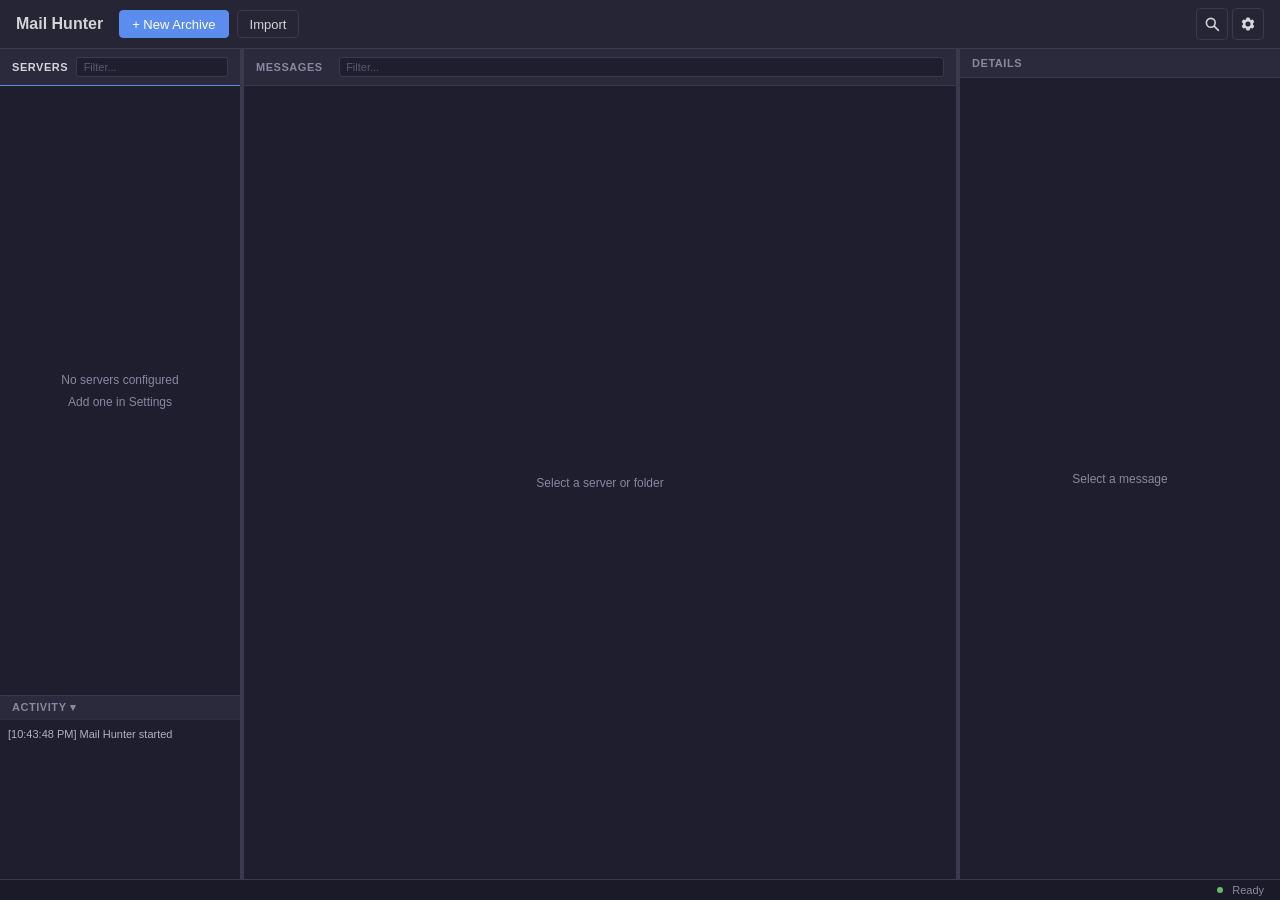
==== commit 89c62809: "advanced search feature" ====
--- a/static/index.html
+++ b/static/index.html
@@ -34,41 +34,58 @@
 
         <!-- Search panel (toggled) -->
         <div id="search-panel" class="search-panel hidden">
-            <div class="search-row">
-                <label class="search-label">From</label>
-                <input type="text" class="search-input" id="search-from" placeholder="Sender name or address...">
-                <label class="search-label">To</label>
-                <input type="text" class="search-input" id="search-to" placeholder="Recipient...">
-            </div>
-            <div class="search-row">
-                <label class="search-label">Subject</label>
-                <input type="text" class="search-input" id="search-subject" placeholder="Subject...">
-                <label class="search-label">Body</label>
-                <input type="text" class="search-input" id="search-body" placeholder="Message text...">
-            </div>
-            <div class="search-row">
-                <label class="search-label">Date</label>
-                <input type="date" class="search-input search-input-sm" id="search-date-from">
-                <span class="search-separator">&ndash;</span>
-                <input type="date" class="search-input search-input-sm" id="search-date-to">
-                <label class="search-label">Attachment</label>
-                <input type="text" class="search-input search-input-sm" id="search-attachment" placeholder="filename...">
-                <label class="search-label">Tag</label>
-                <input type="text" class="search-input search-input-sm" id="search-tag" placeholder="tag1, tag2...">
-            </div>
-            <div class="search-row">
-                <label class="search-label">Held</label>
-                <input type="checkbox" id="search-held">
-                <label class="search-label">Duplicates</label>
-                <input type="checkbox" id="search-has-dups">
-                <label class="search-label">Server</label>
-                <select class="search-select" id="search-server">
-                    <option value="">All servers</option>
-                </select>
-                <div class="search-actions">
-                    <button class="btn btn-primary" id="search-go">Search</button>
-                    <button class="btn" id="search-clear">Clear</button>
-                    <button class="btn" id="search-save">Save</button>
+            <div class="search-mode-toggle"><a id="search-mode-link">Advanced</a></div>
+            <div id="search-basic">
+                <div class="search-row">
+                    <label class="search-label">From</label>
+                    <input type="text" class="search-input" id="search-from" placeholder="Sender name or address...">
+                    <label class="search-label">To</label>
+                    <input type="text" class="search-input" id="search-to" placeholder="Recipient...">
+                </div>
+                <div class="search-row">
+                    <label class="search-label">Subject</label>
+                    <input type="text" class="search-input" id="search-subject" placeholder="Subject...">
+                    <label class="search-label">Body</label>
+                    <input type="text" class="search-input" id="search-body" placeholder="Message text...">
+                </div>
+                <div class="search-row">
+                    <label class="search-label">Date</label>
+                    <input type="date" class="search-input search-input-sm" id="search-date-from">
+                    <span class="search-separator">&ndash;</span>
+                    <input type="date" class="search-input search-input-sm" id="search-date-to">
+                    <label class="search-label">Attachment</label>
+                    <input type="text" class="search-input search-input-sm" id="search-attachment" placeholder="filename...">
+                    <label class="search-label">Tag</label>
+                    <input type="text" class="search-input search-input-sm" id="search-tag" placeholder="tag1, tag2...">
+                </div>
+                <div class="search-row">
+                    <label class="search-label">Held</label>
+                    <input type="checkbox" id="search-held">
+                    <label class="search-label">Duplicates</label>
+                    <input type="checkbox" id="search-has-dups">
+                    <label class="search-label">Server</label>
+                    <select class="search-select" id="search-server">
+                        <option value="">All servers</option>
+                    </select>
+                    <div class="search-actions">
+                        <button class="btn btn-primary" id="search-go">Search</button>
+                        <button class="btn" id="search-clear">Clear</button>
+                        <button class="btn" id="search-save">Save</button>
+                    </div>
+                </div>
+            </div>
+            <div id="search-advanced" class="hidden">
+                <div id="search-conditions"></div>
+                <div class="search-row">
+                    <div class="search-add-btns">
+                        <button class="btn btn-sm" id="search-add-include">+ Include</button>
+                        <button class="btn btn-sm" id="search-add-exclude">&minus; Exclude</button>
+                    </div>
+                    <div class="search-actions">
+                        <button class="btn btn-primary" id="search-adv-go">Search</button>
+                        <button class="btn" id="search-adv-clear">Clear</button>
+                        <button class="btn" id="search-adv-save">Save</button>
+                    </div>
                 </div>
             </div>
             <p class="search-error hidden" id="search-error"></p>
--- a/static/css/style.css
+++ b/static/css/style.css
@@ -1127,6 +1127,34 @@
     opacity: 1;
 }
 
+/* ── Search mode toggle & advanced ──────────────────── */
+
+#search-basic,
+#search-advanced {
+    display: flex;
+    flex-direction: column;
+    gap: 0.4rem;
+}
+
+#search-basic.hidden,
+#search-advanced.hidden {
+    display: none;
+}
+
+.search-mode-toggle { text-align: right; }
+.search-mode-toggle a { font-size: var(--font-size-sm); color: var(--color-primary); cursor: pointer; }
+
+.search-condition-row { display: flex; align-items: center; gap: 0.5rem; margin-bottom: 0.3rem; }
+.search-condition-row .search-input,
+.search-condition-row .search-select { min-width: 0; }
+.search-condition-op { font-size: var(--font-size-sm); font-weight: bold; width: 1.5rem; text-align: center; flex-shrink: 0; }
+.search-condition-op.include { color: var(--color-status-ok); }
+.search-condition-op.exclude { color: var(--color-status-error); }
+.search-condition-remove { background: none; border: none; color: var(--color-text-muted); cursor: pointer; padding: 0 0.3rem; font-size: 1rem; flex-shrink: 0; }
+.search-condition-remove:hover { color: var(--color-status-error); }
+.search-condition-inputs { display: flex; align-items: center; gap: 0.5rem; flex: 1; min-width: 0; }
+.search-add-btns { display: flex; gap: 0.5rem; }
+
 /* ── Confirm dialog ────────────────────────────────── */
 
 .modal-dialog-sm {
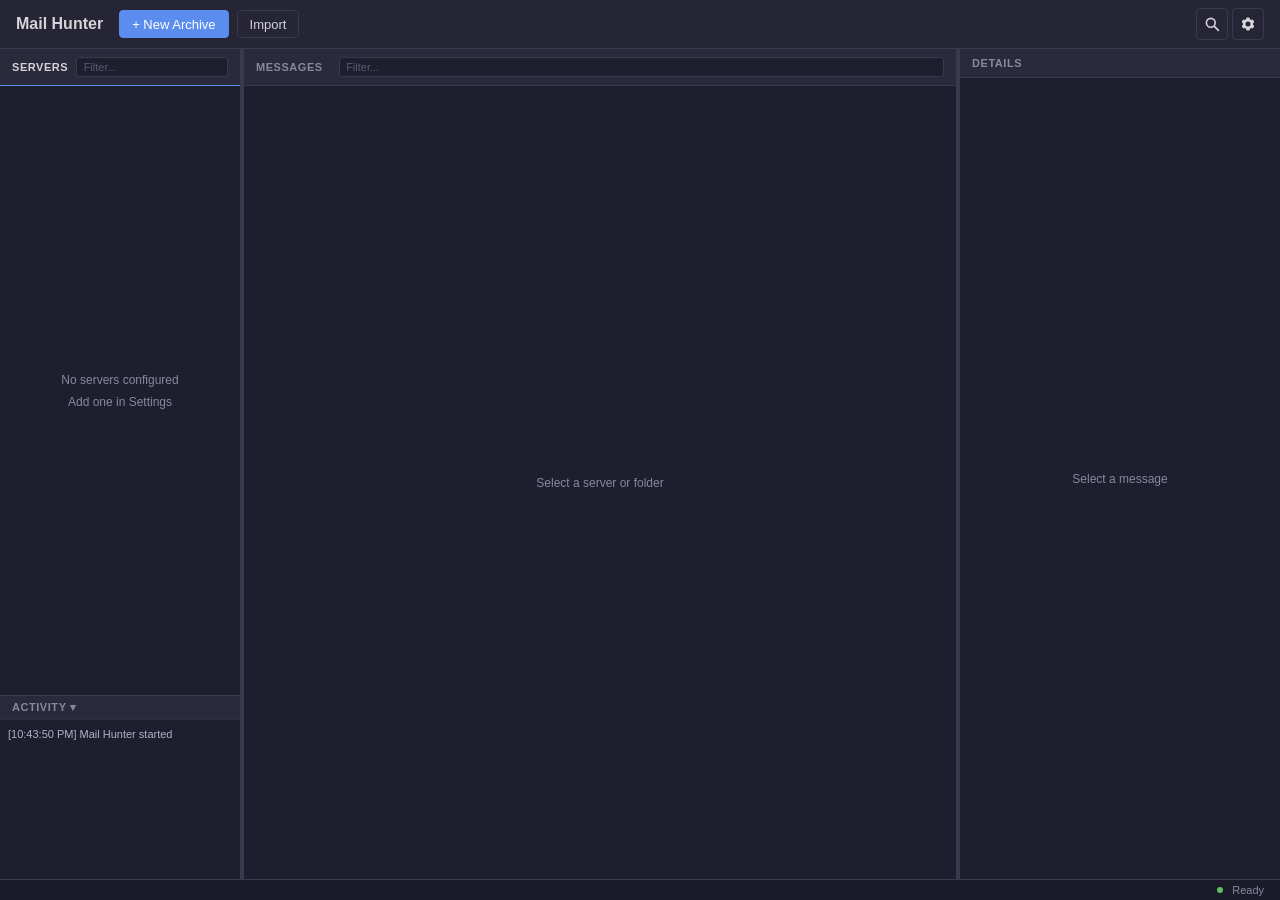
==== commit ccc8ba75: "refactor theme CSS" ====
--- a/static/index.html
+++ b/static/index.html
@@ -5,6 +5,15 @@
     <meta name="viewport" content="width=device-width, initial-scale=1.0">
     <title>Mail Hunter</title>
     <link rel="stylesheet" href="/static/css/style.css">
+    <link rel="stylesheet" id="theme-link">
+    <script>
+        (function() {
+            var t = localStorage.getItem('mh-theme');
+            if (t && t !== 'default') {
+                document.getElementById('theme-link').href = '/static/css/themes/' + t + '.css';
+            }
+        })();
+    </script>
 </head>
 <body>
     <div id="login-screen" class="hidden"></div>
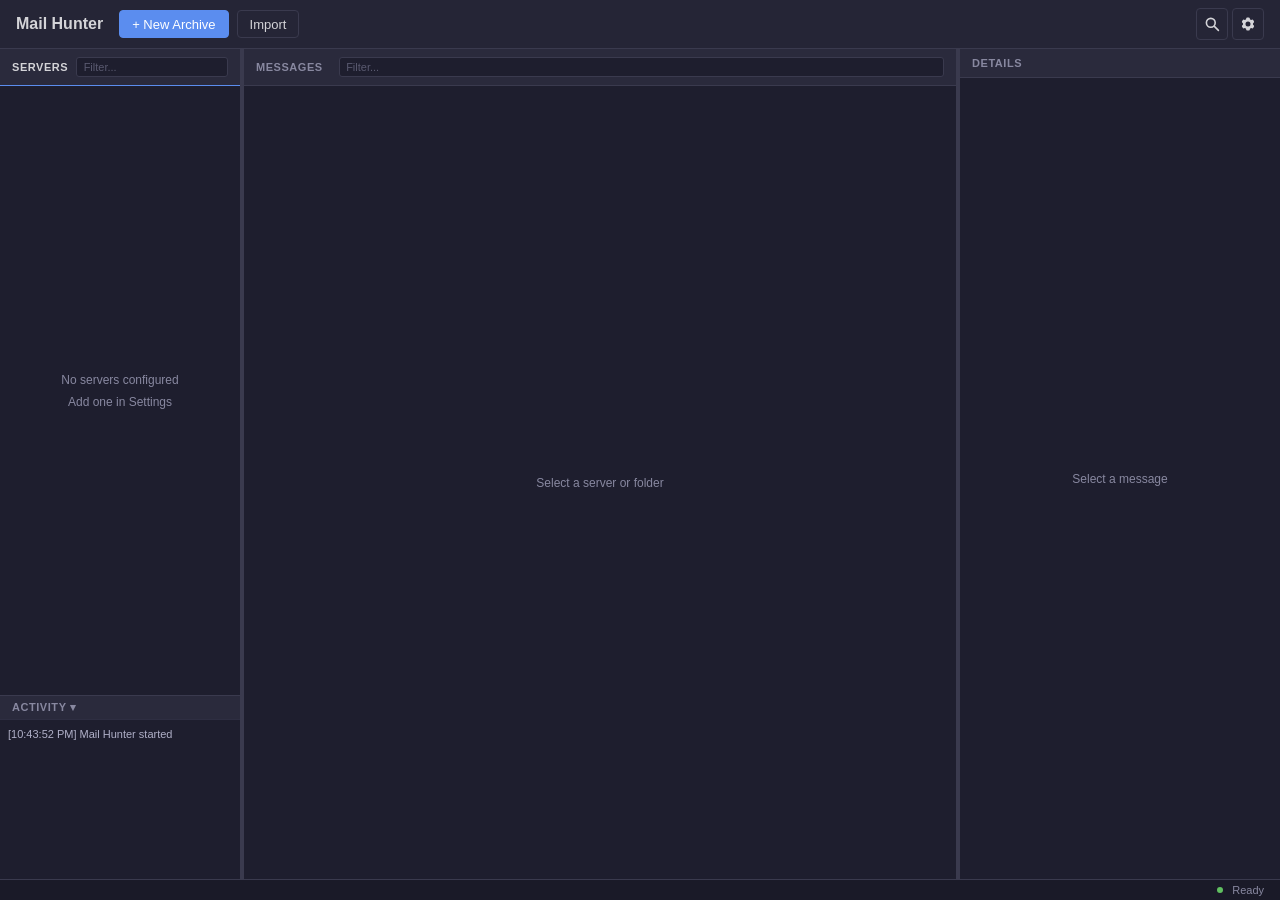
==== commit 30d7686a: "Print button on email preview — opens print-friendly view with headers for Save as PDF" ====
--- a/static/index.html
+++ b/static/index.html
@@ -254,6 +254,7 @@
                     <button class="btn btn-sm active" id="preview-btn-html">HTML</button>
                     <button class="btn btn-sm" id="preview-btn-text">Text</button>
                     <button class="btn btn-sm" id="preview-btn-raw">Raw</button>
+                    <button class="btn btn-sm" id="preview-btn-print">Print</button>
                 </div>
                 <button class="btn-close" id="preview-close">&times;</button>
             </div>
